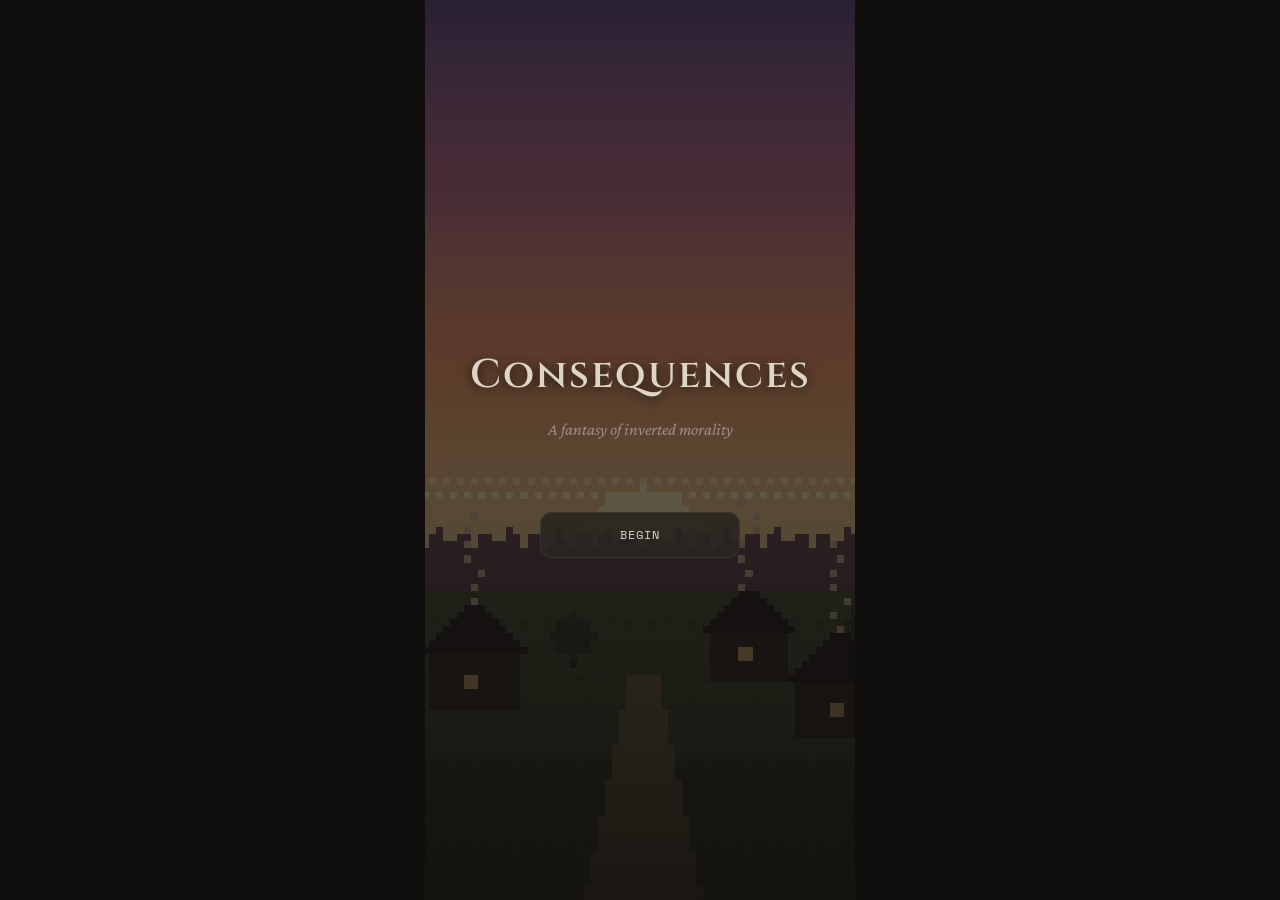
==== game/index.html @ 014965cd "Add playable HTML5 scaffold, companion, and second-order branching - game/: standalone mobile-first " ====
<!DOCTYPE html>
<html lang="en">
<head>
  <meta charset="utf-8">
  <meta name="viewport" content="width=device-width, initial-scale=1, viewport-fit=cover">
  <meta name="theme-color" content="#110f0d">
  <title>Consequences</title>
  <link rel="preconnect" href="https://fonts.googleapis.com">
  <link rel="stylesheet" href="https://fonts.googleapis.com/css2?family=Cinzel:wght@400;600;700&family=Crimson+Pro:ital,wght@0,300;0,400;0,600;1,400&family=Space+Mono:wght@400;700&display=swap">
  <link rel="stylesheet" href="css/style.css">
</head>
<body>
  <main id="app" aria-live="polite">
    <div class="loading">Loading the prophecy&hellip;</div>
  </main>
  <script src="js/engine.js"></script>
</body>
</html>
---- game/css/style.css ----
:root {
  --bg: #110f0d;
  --surface: #1e1a17;
  --surface-raised: #2a2520;
  --border: #3a3530;
  --text: #ddd5c6;
  --text-dim: #9a8e7d;
  --text-faint: #7a6f62;
  --gold: #d4b86a;
  --gold-dim: #b8922f;
  --fern: #6aad7e;
  --blood: #d46a6a;
}

* { box-sizing: border-box; }

html, body {
  margin: 0;
  padding: 0;
  height: 100%;
  background: var(--bg);
  color: var(--text);
  font-family: 'Crimson Pro', Georgia, serif;
  font-size: 17px;
  line-height: 1.65;
}

#app {
  max-width: 430px;
  min-height: 100dvh;
  margin: 0 auto;
  display: flex;
  flex-direction: column;
  position: relative;
  background: var(--surface);
}

.loading {
  margin: auto;
  color: var(--text-faint);
  font-style: italic;
}

/* ---- scene backdrop ---- */
.scene-bg {
  position: absolute;
  inset: 0;
  background-size: cover;
  background-position: center;
  image-rendering: pixelated;
  z-index: 0;
}
.scene-bg::after {
  content: '';
  position: absolute;
  inset: 0;
  background: linear-gradient(rgba(17,15,13,0.30) 0%, rgba(17,15,13,0.62) 45%, rgba(17,15,13,0.92) 100%);
}

.screen {
  position: relative;
  z-index: 1;
  flex: 1;
  display: flex;
  flex-direction: column;
  padding: 20px;
  padding-top: max(20px, env(safe-area-inset-top));
  padding-bottom: max(20px, env(safe-area-inset-bottom));
}

/* ---- header ---- */
.hud {
  display: flex;
  justify-content: space-between;
  align-items: center;
  margin-bottom: 18px;
}
.hud .location {
  font-family: 'Cinzel', serif;
  font-size: 12px;
  letter-spacing: 0.12em;
  text-transform: uppercase;
  color: var(--gold);
}
.hud .chapter {
  font-family: 'Space Mono', monospace;
  font-size: 10px;
  color: var(--text-dim);
}
.heroism {
  display: flex;
  align-items: center;
  gap: 8px;
  margin-bottom: 20px;
}
.heroism .hlabel {
  font-family: 'Space Mono', monospace;
  font-size: 9px;
  letter-spacing: 0.1em;
  text-transform: uppercase;
  color: var(--text-faint);
}
.heroism .track {
  flex: 1;
  height: 5px;
  background: rgba(58,53,48,0.8);
  border-radius: 3px;
  overflow: hidden;
}
.heroism .fill {
  height: 100%;
  background: linear-gradient(90deg, var(--gold-dim), var(--gold));
  border-radius: 3px;
  transition: width 0.6s ease;
}

/* ---- character sprite ---- */
.figure {
  width: 96px;
  height: 96px;
  image-rendering: pixelated;
  margin: 4px auto 16px;
  filter: drop-shadow(0 6px 12px rgba(0,0,0,0.5));
}

/* ---- narrative ---- */
.narrative {
  flex: 1;
  font-size: 17px;
  line-height: 1.7;
  text-shadow: 0 1px 3px rgba(0,0,0,0.6);
}
.narrative p { margin: 0 0 1em; }
.prompt {
  color: var(--text-dim);
  font-style: italic;
  text-align: center;
  margin-bottom: 12px;
}

/* echo of an earlier choice */
.echo {
  font-style: italic;
  color: var(--text-dim);
  border-left: 2px solid var(--border);
  padding-left: 12px;
  margin: 1em 0;
  font-size: 15px;
}

/* companion quote */
.wren {
  background: rgba(30,26,23,0.75);
  border: 1px solid var(--border);
  border-radius: 10px;
  padding: 12px 14px;
  margin: 1em 0 0;
  font-size: 15px;
}
.wren .who {
  font-family: 'Space Mono', monospace;
  font-size: 9px;
  letter-spacing: 0.12em;
  text-transform: uppercase;
  color: var(--fern);
  display: block;
  margin-bottom: 4px;
}

/* score flash (debug/design builds only) */
.flash {
  font-family: 'Space Mono', monospace;
  font-size: 11px;
  text-align: center;
  padding: 7px 12px;
  border-radius: 8px;
  margin-bottom: 12px;
}
.flash.corrupt { background: rgba(148,48,48,0.25); color: var(--blood); }
.flash.virtue { background: rgba(45,107,74,0.25); color: var(--fern); }

/* ---- actions ---- */
.actions {
  display: flex;
  flex-direction: column;
  gap: 10px;
  margin-top: 20px;
}
button {
  font-family: 'Crimson Pro', Georgia, serif;
  font-size: 16px;
  line-height: 1.4;
  text-align: left;
  padding: 14px 16px;
  border-radius: 12px;
  border: 1px solid var(--border);
  background: rgba(42,37,32,0.9);
  color: var(--text);
  cursor: pointer;
  transition: transform 0.12s, box-shadow 0.2s;
  -webkit-tap-highlight-color: transparent;
}
button:active { transform: scale(0.98); }
button:focus-visible { outline: 2px solid var(--gold); outline-offset: 2px; }
button.choice-light {
  background: linear-gradient(135deg, rgba(42,35,24,0.95), rgba(30,26,20,0.95));
  border-color: #3a3020;
  color: var(--gold);
}
button.choice-dark {
  background: linear-gradient(135deg, rgba(24,35,30,0.95), rgba(20,30,26,0.95));
  border-color: #203a2a;
  color: var(--fern);
}
button.continue {
  text-align: center;
  font-family: 'Space Mono', monospace;
  font-size: 12px;
  letter-spacing: 0.08em;
  text-transform: uppercase;
}

/* ---- title screen ---- */
.title-screen {
  flex: 1;
  display: flex;
  flex-direction: column;
  align-items: center;
  justify-content: center;
  text-align: center;
  gap: 8px;
}
.title-screen h1 {
  font-family: 'Cinzel', serif;
  font-weight: 600;
  font-size: 40px;
  letter-spacing: 0.05em;
  margin: 0;
  text-shadow: 0 2px 12px rgba(0,0,0,0.7);
}
.title-screen .sub {
  font-style: italic;
  color: var(--text-dim);
  margin-bottom: 40px;
}
.title-screen button { min-width: 200px; text-align: center; }

/* ---- ending ---- */
.ending-title {
  font-family: 'Cinzel', serif;
  font-size: 26px;
  text-align: center;
  margin: 12px 0 18px;
}
.ending-title.dark-lord { color: var(--blood); }
.ending-title.true-hero { color: var(--fern); }
.ending-title.crossroads { color: var(--gold); }
.reflections {
  margin-top: 1.2em;
  padding-top: 1.2em;
  border-top: 1px solid var(--border);
}
.reflections p {
  font-size: 15px;
  font-style: italic;
  color: var(--text-dim);
  margin: 0 0 0.8em;
}

@media (prefers-reduced-motion: reduce) {
  * { transition: none !important; }
}
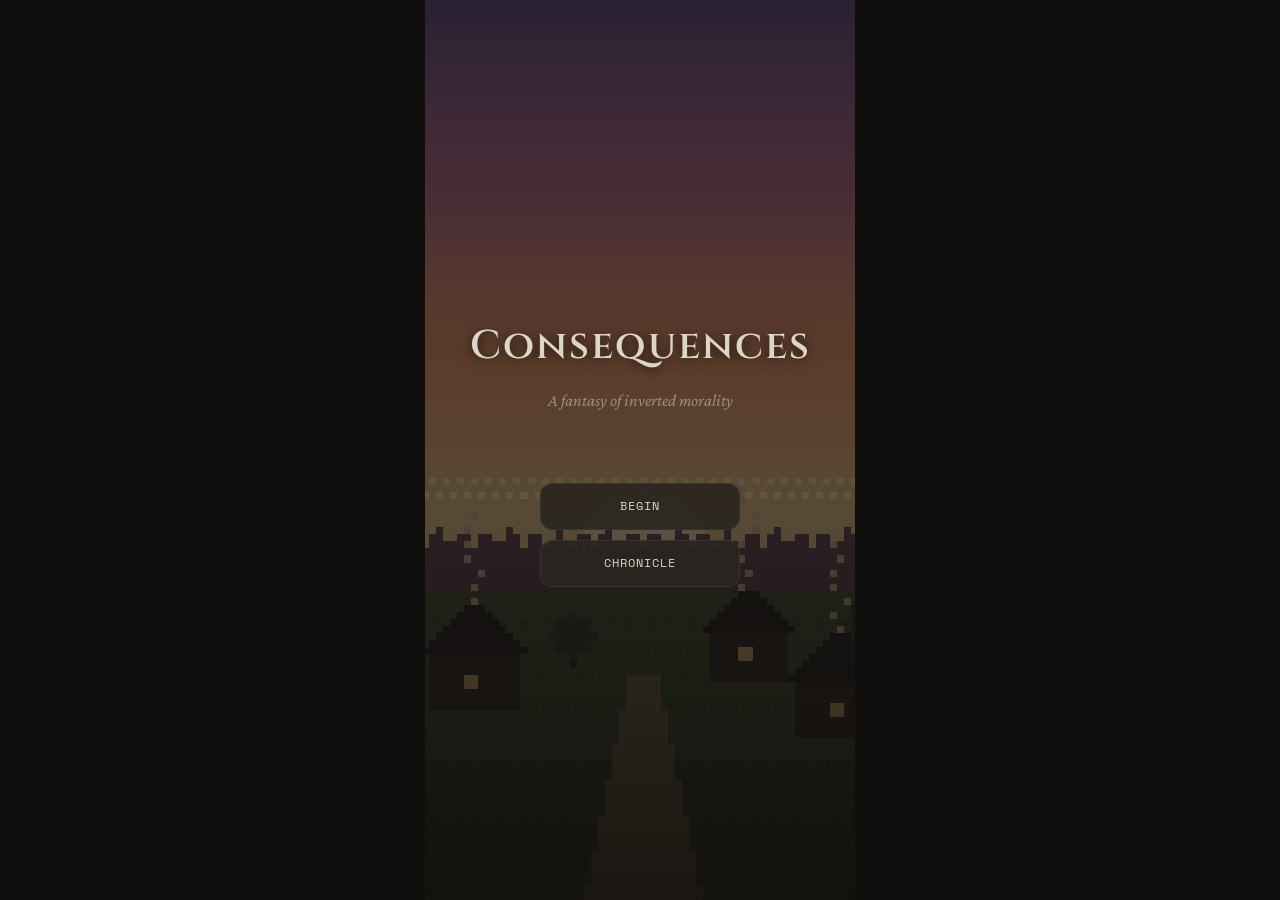
==== commit 859c6bcf: "Add persistence layer: Chronicle, save codes, and versioned storage - js/storage.js: versioned save " ====
--- a/game/index.html
+++ b/game/index.html
@@ -4,7 +4,11 @@
   <meta charset="utf-8">
   <meta name="viewport" content="width=device-width, initial-scale=1, viewport-fit=cover">
   <meta name="theme-color" content="#110f0d">
+  <meta name="description" content="A fantasy of inverted morality. The heroic path corrupts; the questioning path saves.">
   <title>Consequences</title>
+  <link rel="manifest" href="manifest.webmanifest">
+  <link rel="icon" type="image/png" href="assets/icons/icon-192.png">
+  <link rel="apple-touch-icon" href="assets/icons/icon-192.png">
   <link rel="preconnect" href="https://fonts.googleapis.com">
   <link rel="stylesheet" href="https://fonts.googleapis.com/css2?family=Cinzel:wght@400;600;700&family=Crimson+Pro:ital,wght@0,300;0,400;0,600;1,400&family=Space+Mono:wght@400;700&display=swap">
   <link rel="stylesheet" href="css/style.css">
@@ -13,6 +17,8 @@
   <main id="app" aria-live="polite">
     <div class="loading">Loading the prophecy&hellip;</div>
   </main>
+  <script src="js/audio.js"></script>
+  <script src="js/storage.js"></script>
   <script src="js/engine.js"></script>
 </body>
 </html>
--- a/game/css/style.css
+++ b/game/css/style.css
@@ -56,6 +56,9 @@
   inset: 0;
   background: linear-gradient(rgba(17,15,13,0.30) 0%, rgba(17,15,13,0.62) 45%, rgba(17,15,13,0.92) 100%);
 }
+.scene-bg.dim::after {
+  background: rgba(17,15,13,0.93);
+}
 
 .screen {
   position: relative;
@@ -66,6 +69,11 @@
   padding: 20px;
   padding-top: max(20px, env(safe-area-inset-top));
   padding-bottom: max(20px, env(safe-area-inset-bottom));
+  animation: fadeUp 0.35s ease both;
+}
+@keyframes fadeUp {
+  from { opacity: 0; transform: translateY(8px); }
+  to { opacity: 1; transform: none; }
 }
 
 /* ---- header ---- */
@@ -267,6 +275,172 @@
   margin: 0 0 0.8em;
 }
 
+/* ---- hud controls ---- */
+.hud-controls { display: flex; gap: 6px; }
+.icon-btn {
+  font-family: 'Space Mono', monospace;
+  font-size: 10px;
+  letter-spacing: 0.06em;
+  padding: 6px 9px;
+  border-radius: 8px;
+  background: rgba(30,26,23,0.7);
+  color: var(--text-dim);
+  border: 1px solid var(--border);
+  text-align: center;
+}
+
+/* ---- journey map overlay ---- */
+.map-overlay {
+  position: absolute;
+  inset: 0;
+  z-index: 5;
+  background: rgba(17,15,13,0.94);
+  display: flex;
+  flex-direction: column;
+  padding: 28px 24px;
+  padding-top: max(28px, env(safe-area-inset-top));
+  animation: fadeUp 0.25s ease both;
+}
+.map-head {
+  font-family: 'Cinzel', serif;
+  font-size: 18px;
+  color: var(--gold);
+  text-align: center;
+  margin-bottom: 22px;
+}
+.map-list {
+  list-style: none;
+  margin: 0;
+  padding: 0 0 0 8px;
+  flex: 1;
+  position: relative;
+}
+.map-list::before {
+  content: '';
+  position: absolute;
+  left: 15px;
+  top: 10px;
+  bottom: 10px;
+  width: 2px;
+  background: var(--border);
+}
+.map-list li {
+  display: grid;
+  grid-template-columns: 16px 1fr;
+  grid-template-rows: auto auto;
+  column-gap: 14px;
+  align-items: center;
+  padding: 9px 0;
+  position: relative;
+}
+.map-list .node {
+  grid-row: 1 / span 2;
+  width: 14px;
+  height: 14px;
+  border-radius: 50%;
+  border: 2px solid var(--border);
+  background: var(--bg);
+  box-sizing: border-box;
+  z-index: 1;
+}
+.map-list li.done .node { background: var(--gold-dim); border-color: var(--gold-dim); }
+.map-list li.current .node { border-color: var(--gold); box-shadow: 0 0 0 4px rgba(212,184,106,0.15); }
+.map-title { font-size: 16px; color: var(--text-faint); }
+.map-place {
+  font-family: 'Space Mono', monospace;
+  font-size: 9px;
+  letter-spacing: 0.08em;
+  text-transform: uppercase;
+  color: var(--text-faint);
+  grid-column: 2;
+}
+.map-list li.done .map-title { color: var(--text-dim); }
+.map-list li.current .map-title { color: var(--text); font-weight: 600; }
+.map-list li.done .map-place, .map-list li.current .map-place { color: var(--gold-dim); }
+
+/* ---- chronicle ---- */
+.chronicle-screen { overflow-y: auto; }
+.chron-sub {
+  text-align: center;
+  color: var(--text-dim);
+  font-size: 15px;
+  margin: -8px 0 22px;
+}
+.ending-cards {
+  display: flex;
+  flex-direction: column;
+  gap: 10px;
+  margin-bottom: 26px;
+}
+.ending-card {
+  border: 1px solid var(--border);
+  border-radius: 12px;
+  padding: 14px 16px;
+  background: rgba(30,26,23,0.75);
+}
+.ending-card .ec-name {
+  font-family: 'Cinzel', serif;
+  font-size: 17px;
+  color: var(--text-faint);
+}
+.ending-card .ec-meta {
+  font-family: 'Space Mono', monospace;
+  font-size: 10px;
+  letter-spacing: 0.08em;
+  text-transform: uppercase;
+  color: var(--text-faint);
+  margin-top: 3px;
+}
+.ending-card.found .ec-meta { color: var(--text-dim); }
+.ending-card.found.dark-lord { border-left: 3px solid var(--blood); }
+.ending-card.found.dark-lord .ec-name { color: var(--blood); }
+.ending-card.found.true-hero { border-left: 3px solid var(--fern); }
+.ending-card.found.true-hero .ec-name { color: var(--fern); }
+.ending-card.found.crossroads { border-left: 3px solid var(--gold); }
+.ending-card.found.crossroads .ec-name { color: var(--gold); }
+
+.save-transfer {
+  border-top: 1px solid var(--border);
+  padding-top: 20px;
+  margin-bottom: 20px;
+}
+.st-head {
+  font-family: 'Cinzel', serif;
+  font-size: 15px;
+  color: var(--text);
+  margin-bottom: 6px;
+}
+.st-note { font-size: 14px; color: var(--text-dim); margin: 0 0 12px; }
+.st-row { display: flex; gap: 10px; margin-bottom: 10px; }
+.st-row .continue { flex: 1; }
+.st-box {
+  width: 100%;
+  box-sizing: border-box;
+  background: rgba(17,15,13,0.8);
+  border: 1px solid var(--border);
+  border-radius: 10px;
+  color: var(--text-dim);
+  font-family: 'Space Mono', monospace;
+  font-size: 11px;
+  padding: 10px 12px;
+  resize: none;
+  margin-bottom: 10px;
+}
+.st-box:focus-visible { outline: 2px solid var(--gold); outline-offset: 1px; }
+.st-feedback {
+  font-size: 14px;
+  font-style: italic;
+  color: var(--fern);
+  margin: 4px 0 0;
+}
+button.danger { color: var(--blood); border-color: rgba(212,106,106,0.4); }
+.chron-mark {
+  font-family: 'Space Mono', monospace;
+  font-size: 11px;
+  color: var(--text-faint);
+  margin-top: 1.4em;
+}
+
 @media (prefers-reduced-motion: reduce) {
-  * { transition: none !important; }
-}
+  * { transition: none !important; animation: none !important; }
+}
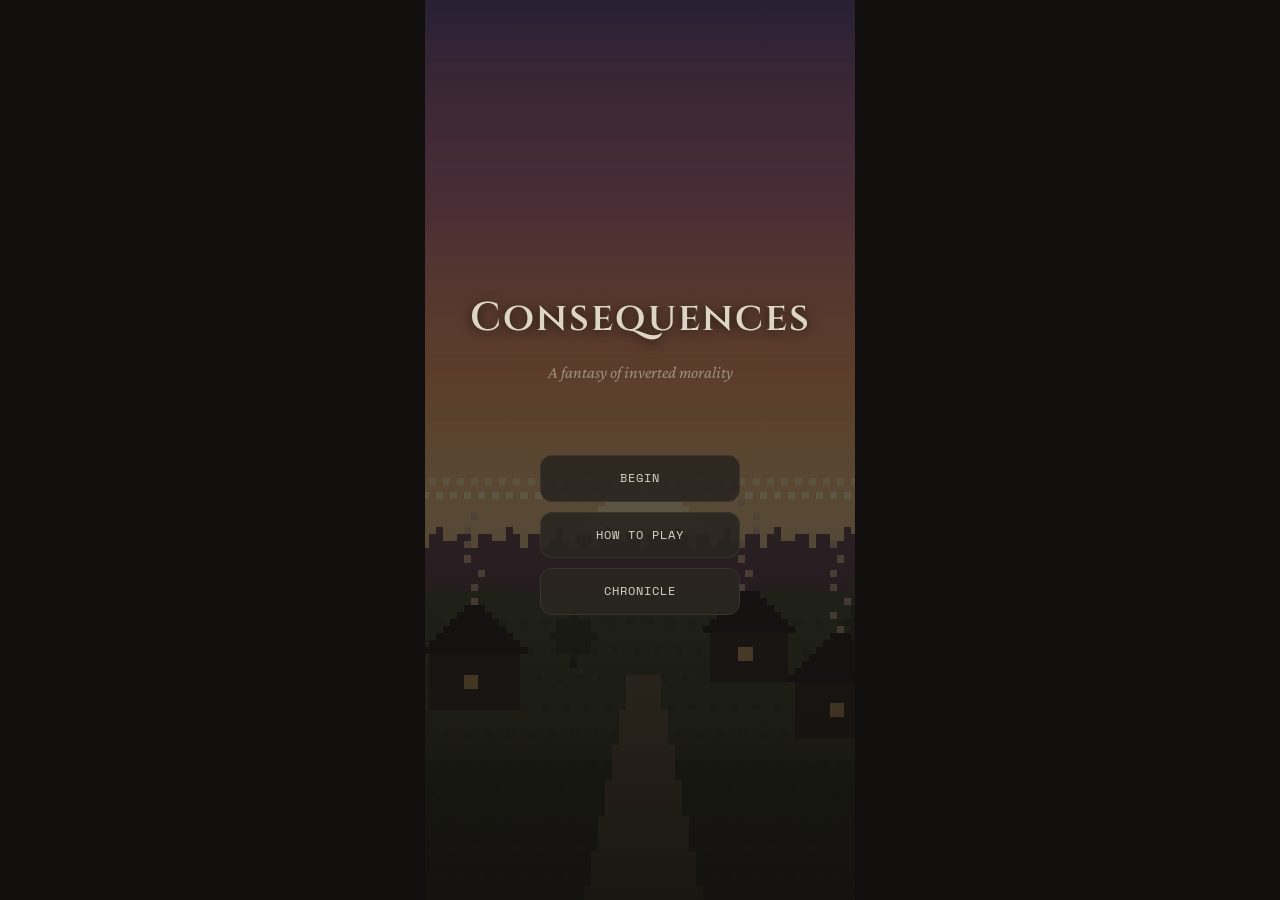
==== commit 224efff2: "Add a generative lo-fi score — Rings-adjacent modal folk, no assets js/music.js synthesizes every th" ====
--- a/game/index.html
+++ b/game/index.html
@@ -18,6 +18,7 @@
     <div class="loading">Loading the prophecy&hellip;</div>
   </main>
   <script src="js/audio.js"></script>
+  <script src="js/music.js"></script>
   <script src="js/storage.js"></script>
   <script src="js/engine.js"></script>
 </body>
--- a/game/css/style.css
+++ b/game/css/style.css
@@ -145,6 +145,21 @@
   text-align: center;
   margin-bottom: 12px;
 }
+
+/* narrative beat progress */
+.beat-dots {
+  display: flex;
+  justify-content: center;
+  gap: 7px;
+  margin: 6px 0 2px;
+}
+.beat-dot {
+  width: 6px;
+  height: 6px;
+  border-radius: 50%;
+  background: rgba(122,111,98,0.45);
+}
+.beat-dot.on { background: var(--gold); }
 
 /* echo of an earlier choice */
 .echo {
@@ -441,6 +456,254 @@
   margin-top: 1.4em;
 }
 
+/* ---- the Seer's book ---- */
+.book-screen { justify-content: center; }
+.book-page {
+  position: relative;
+  background: #e8dfd2;
+  color: #2a2018;
+  border-radius: 12px;
+  padding: 28px 24px 18px;
+  min-height: 480px;
+  display: flex;
+  flex-direction: column;
+  box-shadow: 0 16px 48px rgba(0,0,0,0.6), inset 0 0 0 1px #d0c4ae, inset 0 0 60px rgba(150,120,70,0.12);
+}
+.book-cover { text-align: center; margin: auto 0; }
+.book-title {
+  font-family: 'Cinzel', serif;
+  font-size: 30px;
+  font-weight: 700;
+  line-height: 1.25;
+  color: #2a2018;
+  margin-bottom: 10px;
+}
+.book-byline {
+  font-family: 'Space Mono', monospace;
+  font-size: 10px;
+  letter-spacing: 0.14em;
+  text-transform: uppercase;
+  color: #8c7e6a;
+  margin-bottom: 26px;
+}
+.book-body {
+  font-size: 16px;
+  line-height: 1.7;
+  color: #3a3024;
+  margin: 0 0 1em;
+}
+.book-chapter-head { margin-bottom: 16px; }
+.book-chapter-label {
+  font-family: 'Space Mono', monospace;
+  font-size: 10px;
+  letter-spacing: 0.12em;
+  text-transform: uppercase;
+  color: #8c7e6a;
+}
+.book-chapter-title {
+  font-family: 'Cinzel', serif;
+  font-size: 21px;
+  font-weight: 600;
+  color: #2a2018;
+}
+.book-chapter-place {
+  font-style: italic;
+  font-size: 14px;
+  color: #6e5f4c;
+}
+.seer-truth {
+  font-style: italic;
+  font-size: 15.5px;
+  line-height: 1.7;
+  color: #4a3a28;
+  border-left: 3px solid #b8922f;
+  padding: 4px 0 4px 14px;
+  margin: 18px 0;
+}
+.seer-truth .seer-label {
+  display: block;
+  font-family: 'Space Mono', monospace;
+  font-style: normal;
+  font-size: 9px;
+  letter-spacing: 0.14em;
+  text-transform: uppercase;
+  color: #b8922f;
+  margin-bottom: 5px;
+}
+.ledger {
+  display: inline-block;
+  font-family: 'Space Mono', monospace;
+  font-size: 11px;
+  letter-spacing: 0.05em;
+  padding: 6px 12px;
+  border-radius: 6px;
+}
+.ledger.corrupt { background: rgba(148,48,48,0.12); color: #943030; }
+.ledger.virtue { background: rgba(45,107,74,0.12); color: #2d6b4a; }
+.book-tally {
+  display: flex;
+  flex-wrap: wrap;
+  gap: 8px 18px;
+  font-family: 'Space Mono', monospace;
+  font-size: 11.5px;
+  color: #6e5f4c;
+  margin-bottom: 18px;
+}
+.book-tally .corrupt { color: #943030; }
+.book-tally .virtue { color: #2d6b4a; }
+.book-footer {
+  margin-top: auto;
+  padding-top: 18px;
+  display: flex;
+  align-items: center;
+  justify-content: space-between;
+  border-top: 1px solid #d0c4ae;
+}
+.book-pageno {
+  font-family: 'Space Mono', monospace;
+  font-size: 10px;
+  color: #8c7e6a;
+}
+.book-nav {
+  font-family: 'Space Mono', monospace;
+  font-size: 13px;
+  padding: 8px 18px;
+  border-radius: 8px;
+  background: #ded5c6;
+  color: #3a3024;
+  border: 1px solid #c7b99e;
+  text-align: center;
+}
+.book-nav:disabled { opacity: 0.35; cursor: default; }
+.book-close-x {
+  position: absolute;
+  top: 8px;
+  right: 8px;
+  width: 34px;
+  padding: 4px 0;
+  font-size: 18px;
+  line-height: 1;
+  border-radius: 8px;
+  background: transparent;
+  border: none;
+  color: #8c7e6a;
+  text-align: center;
+}
+
+/* ---- how to play ---- */
+.ht-item { margin-bottom: 18px; }
+.ht-head {
+  font-family: 'Space Mono', monospace;
+  font-size: 10px;
+  letter-spacing: 0.12em;
+  text-transform: uppercase;
+  color: var(--gold);
+  margin-bottom: 4px;
+}
+.ht-text {
+  font-size: 15.5px;
+  line-height: 1.65;
+  color: var(--text-dim);
+  margin: 0;
+}
+.ht-warning {
+  font-style: italic;
+  font-size: 15px;
+  color: var(--gold);
+  border-top: 1px solid var(--border);
+  padding-top: 16px;
+  margin: 6px 0 0;
+}
+
+/* ---- Wren's journal ---- */
+.journal-page {
+  position: relative;
+  background: linear-gradient(160deg, #2b2118, #241c14);
+  color: #ddd5c6;
+  border-radius: 12px;
+  padding: 28px 24px 14px;
+  min-height: 480px;
+  max-height: 78dvh;
+  overflow-y: auto;
+  display: flex;
+  flex-direction: column;
+  box-shadow: 0 16px 48px rgba(0,0,0,0.6), inset 0 0 0 1px #3f3226, inset 0 0 70px rgba(0,0,0,0.35);
+}
+.journal-head {
+  font-family: 'Cinzel', serif;
+  font-size: 21px;
+  color: #c9a95c;
+  margin-bottom: 4px;
+}
+.journal-flyleaf {
+  font-family: 'Space Mono', monospace;
+  font-size: 9.5px;
+  letter-spacing: 0.06em;
+  color: #8a7a62;
+  border-bottom: 1px solid rgba(221,213,198,0.15);
+  padding-bottom: 14px;
+  margin-bottom: 18px;
+}
+.journal-entry { margin-bottom: 18px; }
+.journal-entry .je-head {
+  font-family: 'Space Mono', monospace;
+  font-size: 9.5px;
+  letter-spacing: 0.1em;
+  text-transform: uppercase;
+  color: #8a7a62;
+  margin-bottom: 4px;
+}
+.journal-entry .je-text {
+  font-style: italic;
+  font-size: 15.5px;
+  line-height: 1.7;
+  color: #d6ccb8;
+  margin: 0;
+}
+.journal-entry.closing {
+  border-top: 1px solid rgba(221,213,198,0.15);
+  padding-top: 16px;
+}
+.journal-entry.closing .je-head { color: #c9a95c; }
+.je-empty {
+  font-style: italic;
+  color: #8a7a62;
+  margin: auto 0;
+  text-align: center;
+}
+.journal-nav {
+  background: rgba(221,213,198,0.08);
+  color: #d6ccb8;
+  border-color: rgba(221,213,198,0.25);
+}
+.journal-page .book-close-x { color: #8a7a62; }
+
+/* ---- past journeys ---- */
+.past-journeys {
+  border-top: 1px solid var(--border);
+  padding-top: 20px;
+  margin-bottom: 26px;
+}
+.journey-row {
+  display: flex;
+  align-items: center;
+  justify-content: space-between;
+  padding: 9px 0;
+  border-bottom: 1px solid rgba(58,53,48,0.5);
+}
+.journey-row:last-child { border-bottom: none; }
+.jr-ending { font-family: 'Cinzel', serif; font-size: 14px; color: var(--text-dim); }
+.jr-ending.dark-lord { color: var(--blood); }
+.jr-ending.true-hero { color: var(--fern); }
+.jr-ending.crossroads { color: var(--gold); }
+.jr-date {
+  font-family: 'Space Mono', monospace;
+  font-size: 9px;
+  letter-spacing: 0.08em;
+  text-transform: uppercase;
+  color: var(--text-faint);
+}
+
 @media (prefers-reduced-motion: reduce) {
   * { transition: none !important; animation: none !important; }
 }
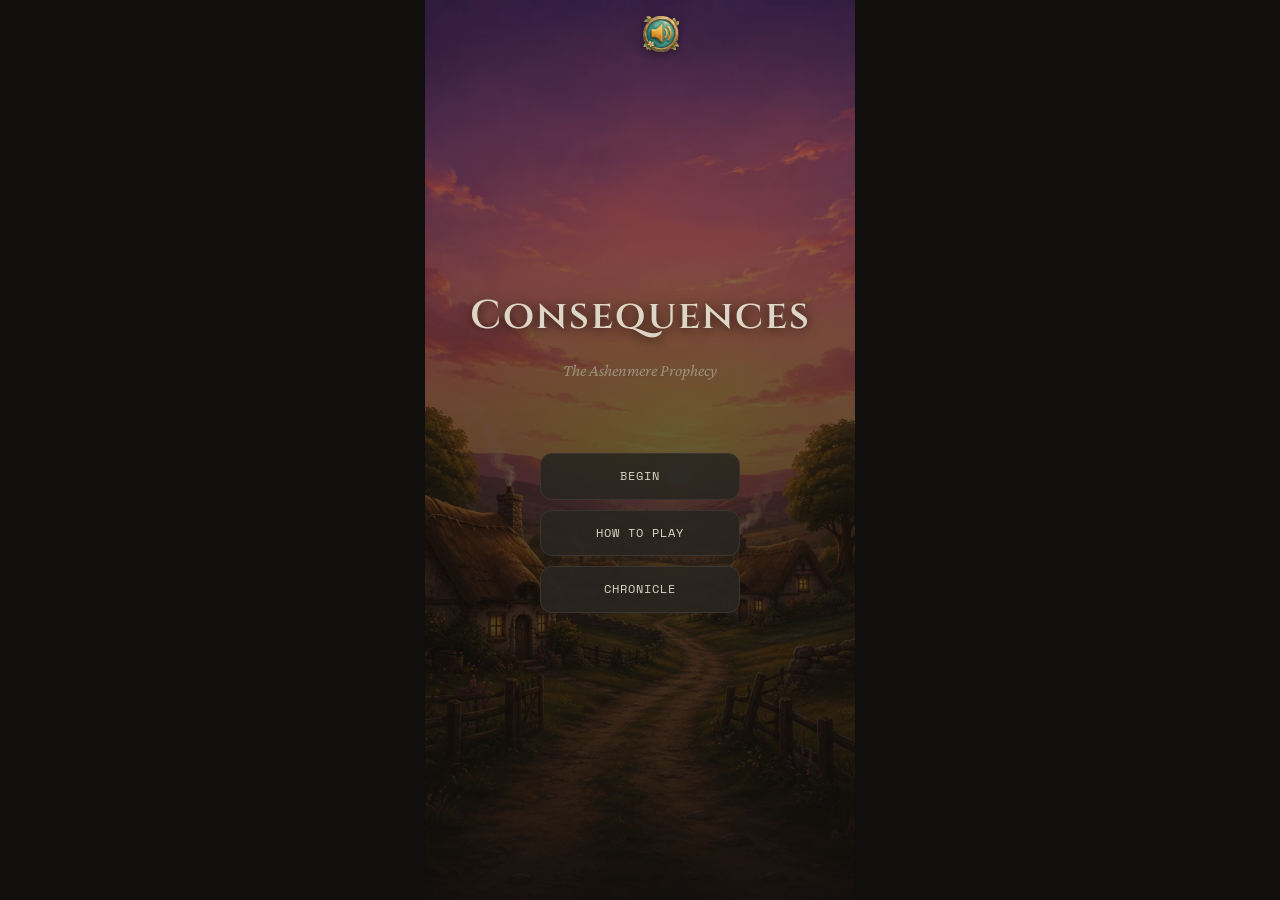
==== commit 4a41dd34: "Keep the twist off the title screen The subtitle 'A fantasy of inverted morality' announced the secr" ====
--- a/game/index.html
+++ b/game/index.html
@@ -4,7 +4,7 @@
   <meta charset="utf-8">
   <meta name="viewport" content="width=device-width, initial-scale=1, viewport-fit=cover">
   <meta name="theme-color" content="#110f0d">
-  <meta name="description" content="A fantasy of inverted morality. The heroic path corrupts; the questioning path saves.">
+  <meta name="description" content="A story-driven fantasy of the Ashenmere Prophecy. Every choice writes the legend.">
   <title>Consequences</title>
   <link rel="manifest" href="manifest.webmanifest">
   <link rel="icon" type="image/png" href="assets/icons/icon-192.png">
--- a/game/css/style.css
+++ b/game/css/style.css
@@ -18,6 +18,7 @@
   margin: 0;
   padding: 0;
   height: 100%;
+  overflow: hidden;
   background: var(--bg);
   color: var(--text);
   font-family: 'Crimson Pro', Georgia, serif;
@@ -27,7 +28,8 @@
 
 #app {
   max-width: 430px;
-  min-height: 100dvh;
+  height: 100dvh;
+  overflow: hidden;
   margin: 0 auto;
   display: flex;
   flex-direction: column;
@@ -47,7 +49,6 @@
   inset: 0;
   background-size: cover;
   background-position: center;
-  image-rendering: pixelated;
   z-index: 0;
 }
 .scene-bg::after {
@@ -66,9 +67,10 @@
   flex: 1;
   display: flex;
   flex-direction: column;
+  min-height: 0;
   padding: 20px;
   padding-top: max(20px, env(safe-area-inset-top));
-  padding-bottom: max(20px, env(safe-area-inset-bottom));
+  padding-bottom: max(24px, calc(env(safe-area-inset-bottom) + 12px));
   animation: fadeUp 0.35s ease both;
 }
 @keyframes fadeUp {
@@ -122,18 +124,12 @@
   transition: width 0.6s ease;
 }
 
-/* ---- character sprite ---- */
-.figure {
-  width: 96px;
-  height: 96px;
-  image-rendering: pixelated;
-  margin: 4px auto 16px;
-  filter: drop-shadow(0 6px 12px rgba(0,0,0,0.5));
-}
-
 /* ---- narrative ---- */
 .narrative {
   flex: 1;
+  min-height: 0;
+  overflow-y: auto;
+  -webkit-overflow-scrolling: touch;
   font-size: 17px;
   line-height: 1.7;
   text-shadow: 0 1px 3px rgba(0,0,0,0.6);
@@ -169,6 +165,48 @@
   padding-left: 12px;
   margin: 1em 0;
   font-size: 15px;
+}
+
+/* dialogue with illustrated portrait */
+.dialogue {
+  display: grid;
+  grid-template-columns: 1fr 104px;
+  gap: 0;
+  align-items: end;
+  margin: 4px 0 10px;
+}
+.d-portrait {
+  /* natural aspect — the full bust always shows, never cropped */
+  width: 128px;
+  height: auto;
+  margin-left: -24px;
+  margin-bottom: -6px;
+  filter: drop-shadow(0 6px 14px rgba(0,0,0,0.55));
+  z-index: 1;
+  /* busts fade out at the bottom instead of ending in a hard slice */
+  -webkit-mask-image: linear-gradient(to bottom, #000 78%, transparent 99%);
+  mask-image: linear-gradient(to bottom, #000 78%, transparent 99%);
+}
+.d-panel {
+  background: rgba(26,22,18,0.88);
+  border: 1px solid var(--border);
+  border-left: 3px solid var(--gold-dim);
+  border-radius: 12px 4px 12px 12px;
+  padding: 12px 14px;
+  align-self: start;
+}
+.d-name {
+  font-family: 'Cinzel', serif;
+  font-size: 13px;
+  letter-spacing: 0.06em;
+  color: var(--gold);
+  display: block;
+  margin-bottom: 5px;
+}
+.d-text {
+  margin: 0;
+  font-size: 16px;
+  line-height: 1.65;
 }
 
 /* companion quote */
@@ -179,6 +217,18 @@
   padding: 12px 14px;
   margin: 1em 0 0;
   font-size: 15px;
+  display: flex;
+  gap: 12px;
+  align-items: flex-start;
+}
+.wren-portrait {
+  width: 52px;
+  height: 62px;
+  object-fit: cover;
+  object-position: top;
+  border-radius: 8px;
+  background: rgba(58,53,48,0.5);
+  flex-shrink: 0;
 }
 .wren .who {
   font-family: 'Space Mono', monospace;
@@ -235,6 +285,23 @@
   border-color: #203a2a;
   color: var(--fern);
 }
+button.pulled .lock-note,
+button.locked .lock-note {
+  display: block;
+  font-family: 'Crimson Pro', Georgia, serif;
+  font-size: 13px;
+  font-style: italic;
+  font-weight: 400;
+  margin-top: 7px;
+  color: var(--text-dim);
+}
+button.locked {
+  opacity: 0.5;
+  filter: grayscale(0.5);
+  cursor: default;
+}
+button.locked:active { transform: none; }
+button.pulled .lock-note { color: var(--text-faint); }
 button.continue {
   text-align: center;
   font-family: 'Space Mono', monospace;
@@ -242,6 +309,32 @@
   letter-spacing: 0.08em;
   text-transform: uppercase;
 }
+
+/* re-reading: back through pages, never back through choices */
+.actions-row { flex-direction: row; }
+.actions-row .grow { flex: 1; }
+button.btn-back {
+  flex: 0 0 auto;
+  width: 54px;
+  padding-left: 0;
+  padding-right: 0;
+  font-size: 15px;
+  color: var(--text-dim);
+}
+button.reread-link {
+  display: block;
+  width: auto;
+  margin: 0 auto 6px;
+  padding: 4px 10px;
+  background: none;
+  border: none;
+  box-shadow: none;
+  color: var(--text-faint);
+  font-style: italic;
+  font-size: 14px;
+  text-align: center;
+}
+button.reread-link:active { color: var(--text-dim); }
 
 /* ---- title screen ---- */
 .title-screen {
@@ -707,3 +800,278 @@
 @media (prefers-reduced-motion: reduce) {
   * { transition: none !important; animation: none !important; }
 }
+
+/* ---- journey map: travel screen + upgraded MAP overlay ---- */
+.hidden { display: none !important; }
+
+.travel-screen {
+  position: relative;
+  z-index: 1;
+  flex: 1;
+  display: flex;
+  align-items: center;
+  justify-content: center;
+  padding: 10px;
+  padding-top: max(10px, env(safe-area-inset-top));
+  padding-bottom: max(10px, env(safe-area-inset-bottom));
+  animation: fadeUp 0.45s ease both;
+  background: var(--bg);
+}
+.travel-frame {
+  /* a camera viewport: the world inside is TRAVEL_ZOOM times wider and
+   * pans to follow the traveler */
+  position: relative;
+  width: 100%;
+  height: calc(100dvh - 20px);
+  margin: 0 auto;
+  overflow: hidden;
+  border-radius: 10px;
+  background: #c7b291;
+}
+.travel-world {
+  position: absolute;
+  left: 0;
+  top: 0;
+  will-change: transform;
+}
+.travel-map {
+  position: absolute;
+  inset: 0;
+  width: 100%;
+  height: 100%;
+  display: block;
+}
+.traveler {
+  position: absolute;
+  left: 0;
+  top: 0;
+  will-change: transform;
+  pointer-events: none;
+}
+.traveler-sprite {
+  width: 39.0625px;
+  height: 60px;
+  background-repeat: no-repeat;
+  background-size: 312.5px 60px;
+  background-position: 0 0;
+  filter: drop-shadow(0 2px 4px rgba(0,0,0,0.4));
+}
+.travel-card {
+  position: absolute;
+  top: 10px;
+  left: 10px;
+  max-width: 62%;
+  background: rgba(30,26,23,0.88);
+  border: 1px solid var(--border);
+  border-left: 3px solid var(--gold-dim);
+  border-radius: 10px;
+  padding: 10px 14px;
+  animation: fadeUp 0.6s ease both;
+}
+.travel-chapter {
+  font-family: 'Space Mono', monospace;
+  font-size: 10px;
+  letter-spacing: 0.1em;
+  text-transform: uppercase;
+  color: var(--text-dim);
+}
+.travel-title {
+  font-family: 'Cinzel', serif;
+  font-size: 17px;
+  color: var(--gold);
+  margin: 2px 0;
+}
+.travel-place {
+  font-style: italic;
+  font-size: 13px;
+  color: var(--text-dim);
+}
+.travel-hint {
+  position: absolute;
+  left: 0;
+  right: 0;
+  bottom: 10px;
+  text-align: center;
+  font-style: italic;
+  font-size: 13px;
+  color: rgba(74,60,40,0.85);
+  pointer-events: none;
+}
+.travel-actions {
+  position: absolute;
+  left: 18px;
+  right: 18px;
+  bottom: 14px;
+}
+.travel-actions .continue {
+  width: 100%;
+  background: rgba(30,26,23,0.92);
+}
+
+/* MAP overlay dots over the painted map */
+.map-mini {
+  width: min(100%, calc(58dvh * 720 / 1290));
+  height: auto;
+  aspect-ratio: 720 / 1290;
+  margin: 6px auto 4px;
+}
+.map-dot {
+  position: absolute;
+  width: 12px;
+  height: 12px;
+  border-radius: 50%;
+  transform: translate(-50%, -50%);
+  border: 2px solid rgba(58,48,32,0.9);
+  background: rgba(240,228,200,0.65);
+}
+.map-dot.done { background: var(--gold-dim); border-color: rgba(58,48,32,0.9); }
+.map-dot.current {
+  background: var(--gold);
+  box-shadow: 0 0 0 5px rgba(212,184,106,0.28);
+  animation: dotpulse 1.6s ease-in-out infinite;
+}
+.map-dot.future { opacity: 0.45; }
+@keyframes dotpulse {
+  0%, 100% { box-shadow: 0 0 0 4px rgba(212,184,106,0.22); }
+  50% { box-shadow: 0 0 0 8px rgba(212,184,106,0.10); }
+}
+.map-dot-label {
+  position: absolute;
+  left: 50%;
+  bottom: 14px;
+  transform: translateX(-50%);
+  white-space: nowrap;
+  font-family: 'Space Mono', monospace;
+  font-size: 8px;
+  letter-spacing: 0.04em;
+  color: #2e2617;
+  background: rgba(240,228,200,0.82);
+  border-radius: 4px;
+  padding: 1px 5px;
+}
+
+/* ---- opening crawl ---- */
+.crawl-screen {
+  position: relative;
+  z-index: 1;
+  flex: 1;
+  overflow: hidden;
+  /* built-in night sky: deep indigo with the green Ashenmere light
+   * crossing it; replaced by assets/scenes/opening-sky.webp when present */
+  background:
+    linear-gradient(115deg, transparent 40%, rgba(110,190,140,0.12) 47%, rgba(150,230,170,0.22) 50%, rgba(110,190,140,0.12) 53%, transparent 60%),
+    radial-gradient(1px 1px at 12% 18%, rgba(255,255,255,0.9), transparent 60%),
+    radial-gradient(1px 1px at 78% 9%, rgba(255,255,255,0.7), transparent 60%),
+    radial-gradient(1.5px 1.5px at 33% 41%, rgba(255,255,255,0.8), transparent 60%),
+    radial-gradient(1px 1px at 61% 30%, rgba(255,255,255,0.6), transparent 60%),
+    radial-gradient(1px 1px at 88% 52%, rgba(255,255,255,0.75), transparent 60%),
+    radial-gradient(1.5px 1.5px at 22% 66%, rgba(255,255,255,0.6), transparent 60%),
+    radial-gradient(1px 1px at 47% 12%, rgba(255,255,255,0.85), transparent 60%),
+    radial-gradient(1px 1px at 70% 74%, rgba(255,255,255,0.5), transparent 60%),
+    radial-gradient(1px 1px at 8% 85%, rgba(255,255,255,0.55), transparent 60%),
+    radial-gradient(1.5px 1.5px at 93% 33%, rgba(255,255,255,0.7), transparent 60%),
+    radial-gradient(1px 1px at 40% 88%, rgba(255,255,255,0.45), transparent 60%),
+    radial-gradient(1px 1px at 55% 55%, rgba(255,255,255,0.65), transparent 60%),
+    linear-gradient(180deg, #07090f 0%, #0c1120 55%, #131c2e 100%);
+}
+.crawl-bg {
+  position: absolute;
+  inset: 0;
+  width: 100%;
+  height: 100%;
+  object-fit: cover;
+}
+.crawl-vp {
+  position: absolute;
+  inset: 0;
+  perspective: 760px;
+  overflow: hidden;
+  -webkit-mask-image: linear-gradient(to bottom, transparent 0, #000 8%);
+  mask-image: linear-gradient(to bottom, transparent 0, #000 8%);
+}
+.crawl-plane {
+  position: absolute;
+  left: 4%;
+  right: 4%;
+  top: 0;
+  bottom: 0;
+  transform-origin: 50% 100%;
+  transform: rotateX(19deg);
+}
+.crawl-inner {
+  position: absolute;
+  left: 0;
+  right: 0;
+  top: 100%;
+  animation: crawlUp 66s linear forwards;
+  text-align: center;
+  color: var(--gold);
+  text-shadow: 0 1px 6px rgba(0,0,0,0.7);
+}
+@keyframes crawlUp {
+  from { transform: translateY(0); }
+  to { transform: translateY(-215%); }
+}
+.crawl-title {
+  font-family: 'Cinzel', serif;
+  /* must fit one line on narrow phones and inside the 430px app column */
+  font-size: clamp(13px, 4.6vw, 20px);
+  font-weight: 700;
+  letter-spacing: 0.05em;
+  margin-bottom: 6px;
+}
+.crawl-sub {
+  font-family: 'Cinzel', serif;
+  font-size: clamp(9px, 2.5vw, 11px);
+  letter-spacing: 0.12em;
+  text-transform: uppercase;
+  color: var(--gold-dim);
+  margin-bottom: 34px;
+}
+.crawl-inner p {
+  font-family: 'Crimson Pro', Georgia, serif;
+  font-size: 26px;
+  font-weight: 600;
+  line-height: 1.5;
+  margin: 0 0 32px;
+}
+.crawl-hint { color: rgba(221,213,198,0.55); }
+
+/* corner sound toggle on the title screen and opening crawl */
+.sound-corner {
+  position: absolute;
+  top: max(14px, env(safe-area-inset-top));
+  right: 14px;
+  z-index: 3;
+}
+
+/* painted sound-toggle badges + crawl start/stop */
+.icon-btn.snd {
+  background: none;
+  border: none;
+  padding: 2px;
+}
+.snd-ico {
+  width: 36px;
+  height: 36px;
+  display: block;
+  filter: drop-shadow(0 2px 4px rgba(0,0,0,0.4));
+}
+.crawl-inner.wait { animation-play-state: paused; }
+
+
+/* the frame is fixed; roomy screens scroll their own content */
+.chronicle-screen,
+.book-screen {
+  overflow-y: auto;
+  -webkit-overflow-scrolling: touch;
+}
+
+/* story pages close the gap: dots and Continue follow the text, and the
+ * leftover artwork breathes below them instead of between */
+.screen.compact .narrative {
+  flex: 0 1 auto;
+}
+.screen.compact .actions {
+  margin-top: 14px;
+}
